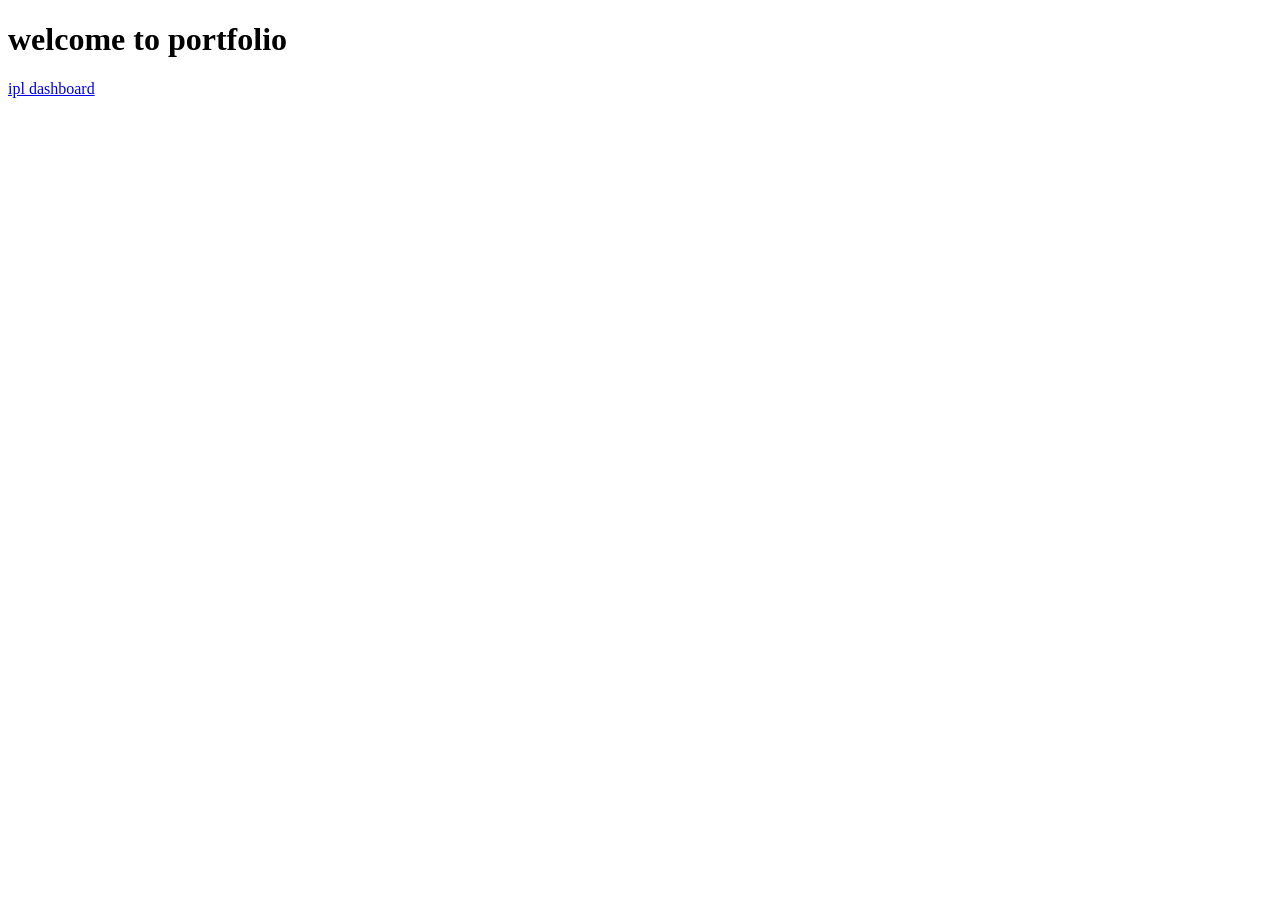
==== index.html @ 3e2a6211 "Add files via upload" ====
<!DOCTYPE html>
<html lang="en">
<head>
    
    <meta charset="UTF-8">
    <meta name="viewport" content="width=device-width, initial-scale=1.0">
    <title>portfolio_page</title>
</head>
<body>
    <h1>welcome to portfolio </h1>
    <a href="./projects/ipl_dashboard/home.html"> ipl dashboard</a>
</body>
</html>
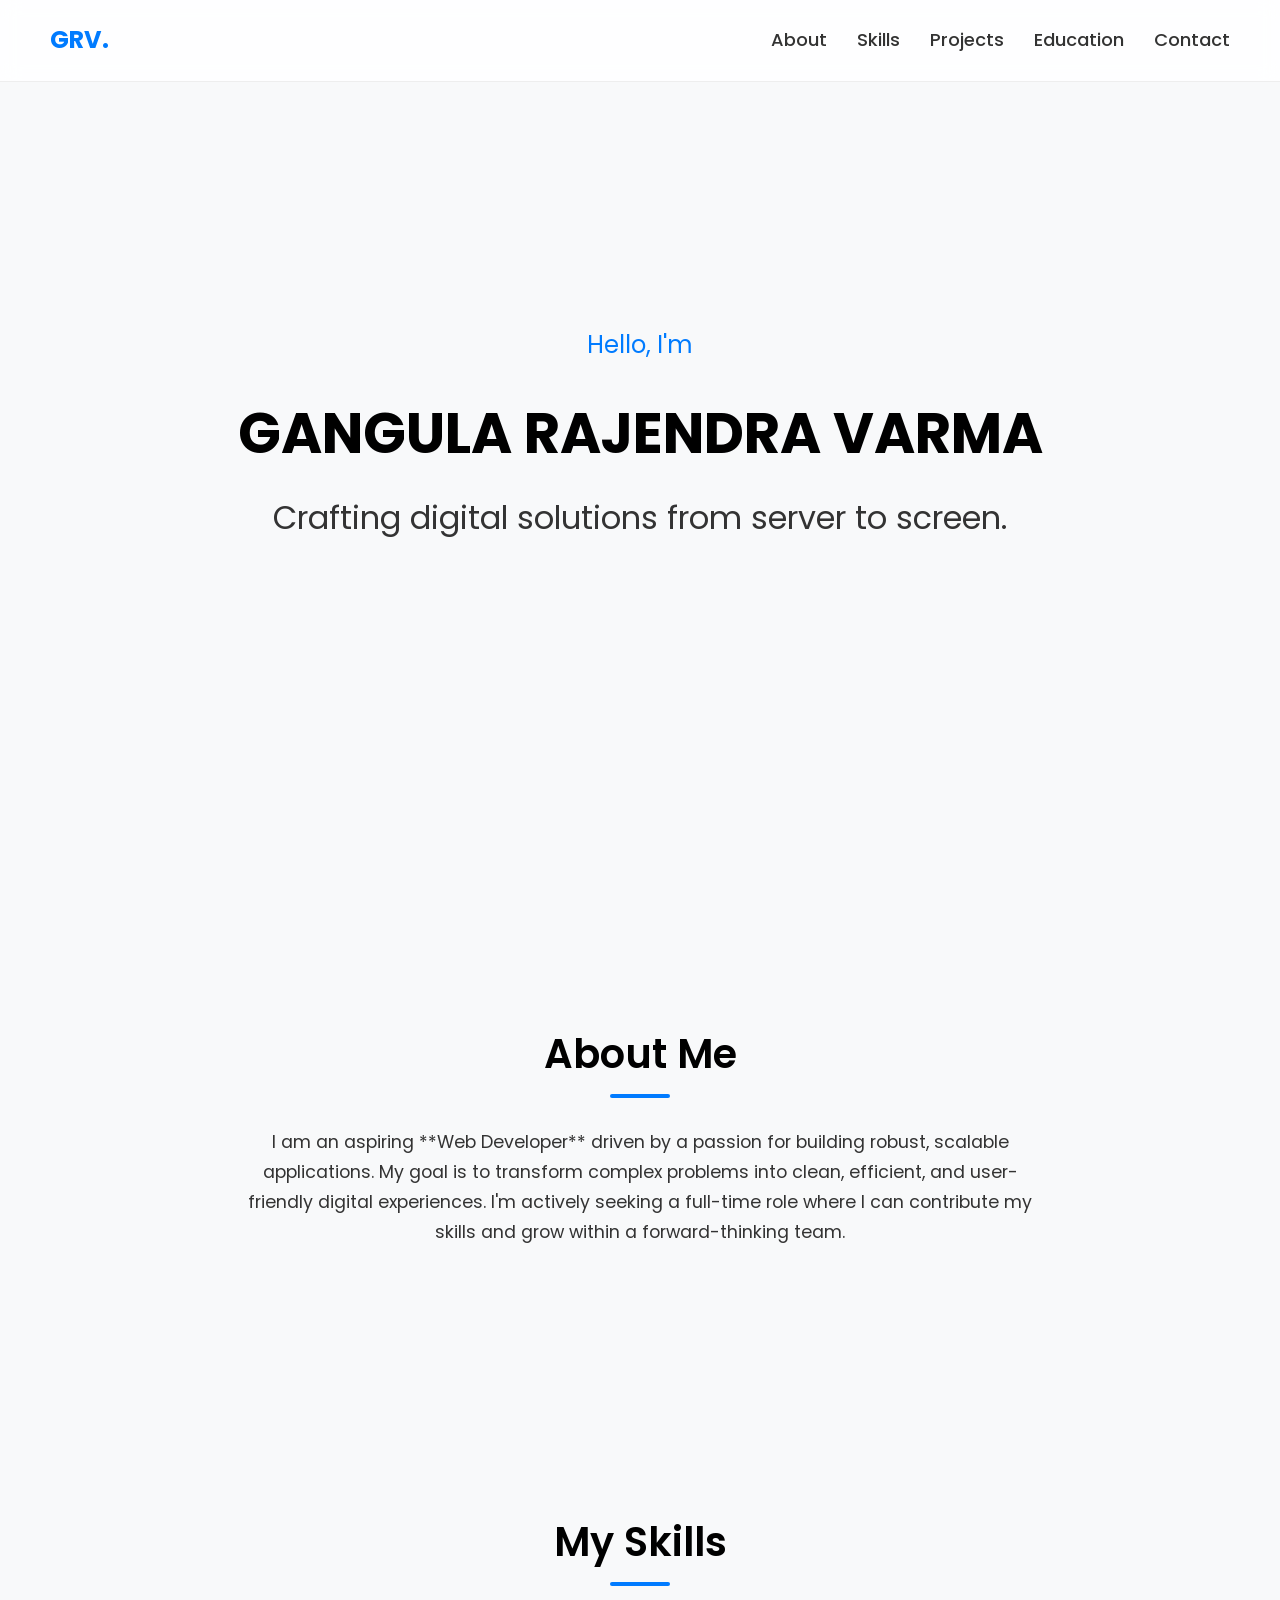
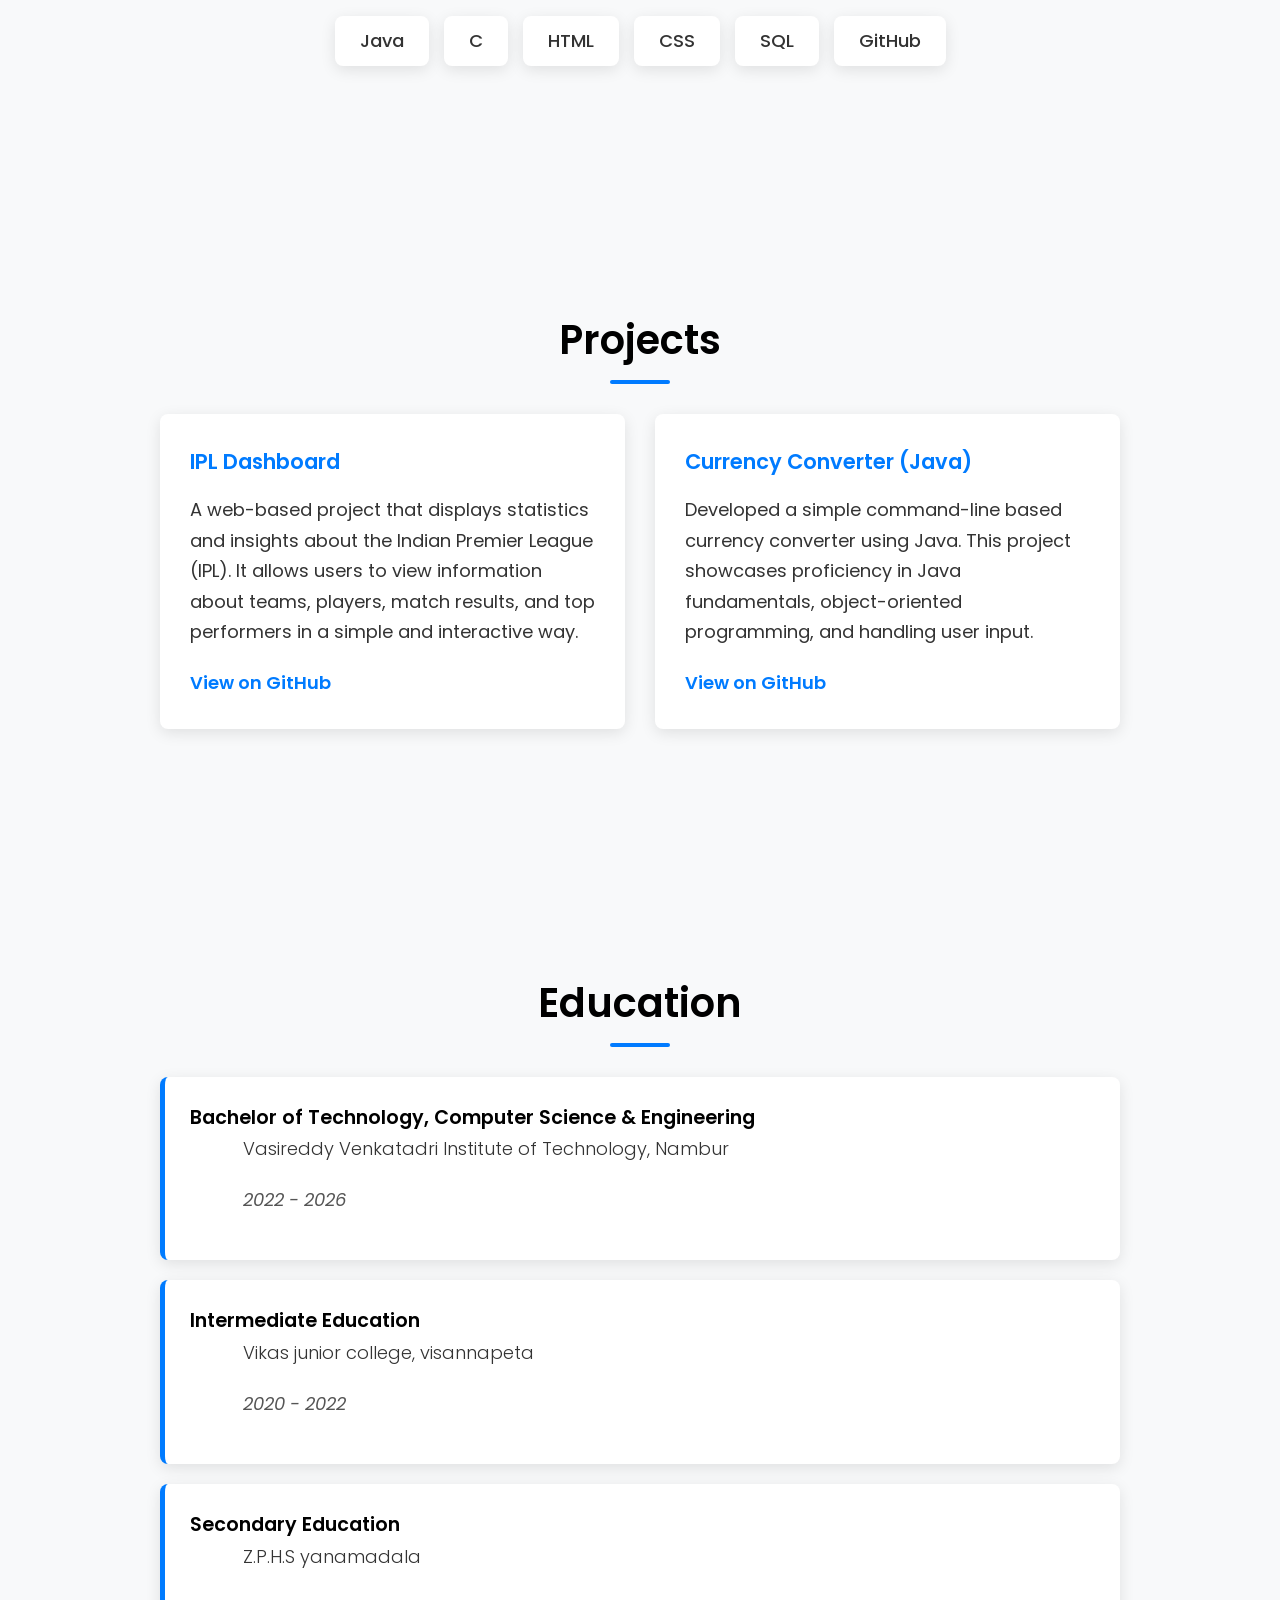
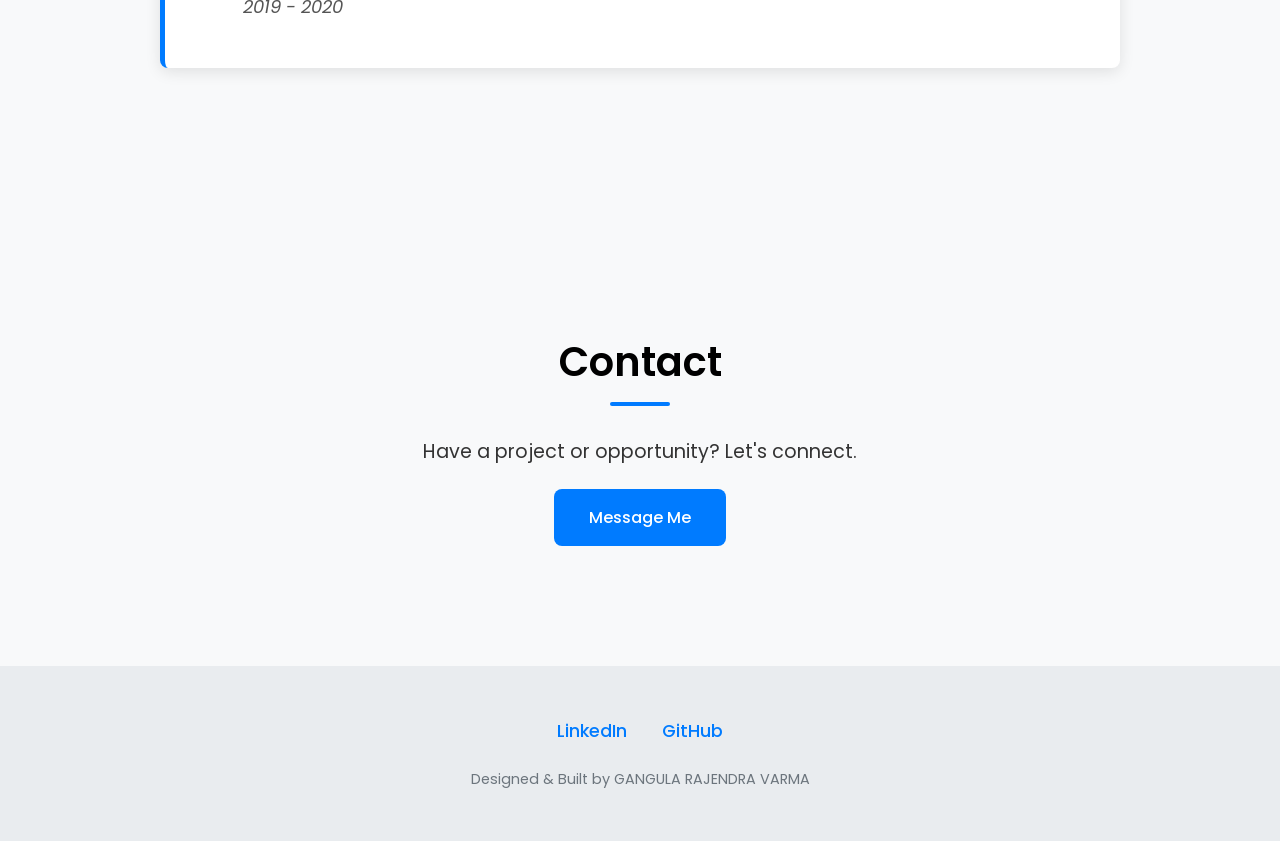
==== commit cab6ed88: "Add files via upload" ====
--- a/index.html
+++ b/index.html
@@ -1,13 +1,118 @@
 <!DOCTYPE html>
 <html lang="en">
 <head>
-    
     <meta charset="UTF-8">
     <meta name="viewport" content="width=device-width, initial-scale=1.0">
-    <title>portfolio_page</title>
+    <title>GANGULA RAJENDRA VARMA | Web Developer</title>
+    <link rel="stylesheet" href="styles.css">
+    <link rel="preconnect" href="https://fonts.googleapis.com">
+    <link rel="preconnect" href="https://fonts.gstatic.com" crossorigin>
+    <link href="https://fonts.googleapis.com/css2?family=Poppins:wght@300;400;600;700&display=swap" rel="stylesheet">
 </head>
 <body>
-    <h1>welcome to portfolio </h1>
-    <a href="./projects/ipl_dashboard/home.html"> ipl dashboard</a>
+
+    <header>
+        <div class="logo">GRV.</div>
+        <nav>
+            <ul>
+                <li><a href="#about">About</a></li>
+                <li><a href="#skills">Skills</a></li>
+                <li><a href="#projects">Projects</a></li>
+                <li><a href="#education">Education</a></li>
+                <li><a href="#contact">Contact</a></li>
+            </ul>
+        </nav>
+    </header>
+
+    <main>
+        <section id="intro">
+            <div class="intro-content">
+                <p class="intro-hello">Hello, I'm</p>
+                <h1>GANGULA RAJENDRA VARMA</h1>
+                <h2>Crafting digital solutions from server to screen.</h2>
+            </div>
+        </section>
+
+        <section id="about">
+            <div class="section-content">
+                <h2>About Me</h2>
+                <p>I am an aspiring **Web Developer** driven by a passion for building robust, scalable applications. My goal is to transform complex problems into clean, efficient, and user-friendly digital experiences. I'm actively seeking a full-time role where I can contribute my skills and grow within a forward-thinking team.</p>
+            </div>
+        </section>
+
+        <section id="skills">
+             <div class="section-content">
+                <h2>My Skills</h2>
+                <div class="skills-container">
+                    <div class="skill-item">Java</div>
+                    <div class="skill-item">C</div>
+                    <div class="skill-item">HTML</div>
+                    <div class="skill-item">CSS</div>
+                    <div class="skill-item">SQL</div>
+                    <div class="skill-item">GitHub</div>
+                </div>
+            </div>
+        </section>
+
+        <section id="projects">
+            <div class="section-content">
+                <h2>Projects</h2>
+                <div class="projects-container">
+                    <div class="project-card">
+                        <h3>IPL Dashboard</h3>
+                        <p>A web-based project that displays statistics and insights about the Indian Premier League (IPL). It allows users to view information about teams, players, match results, and top performers in a simple and interactive way.</p>
+                        <div class="project-links">
+                            <a href="https://github.com/Rajendra339" target="_blank">View on GitHub</a>
+                        </div>
+                    </div>
+                    <div class="project-card">
+                        <h3>Currency Converter (Java)</h3>
+                        <p>Developed a simple command-line based currency converter using Java. This project showcases proficiency in Java fundamentals, object-oriented programming, and handling user input.</p>
+                        <div class="project-links">
+                            <a href="https://github.com/Rajendra339" target="_blank">View on GitHub</a>
+                        </div>
+                    </div>
+                </div>
+            </div>
+        </section>
+
+        <section id="education">
+            <div class="section-content">
+                <h2>Education</h2>
+                 <div class="education-entry">
+                    <h3>Bachelor of Technology, Computer Science & Engineering</h3>
+                    <p class="institution">Vasireddy Venkatadri Institute of Technology, Nambur</p>
+                    <p class="date">2022 - 2026</p>
+                </div>
+                <div class="education-entry">
+                    <h3>Intermediate Education</h3>
+                    <p class="institution">Vikas junior college, visannapeta</p>
+                    <p class="date">2020 - 2022</p>
+                </div>
+                 <div class="education-entry">
+                    <h3>Secondary Education</h3>
+                    <p class="institution">Z.P.H.S yanamadala</p>
+                    <p class="date">2019 - 2020</p>
+                </div>
+            </div>
+        </section>
+
+        <section id="contact">
+            <div class="section-content">
+                <h2>Contact</h2>
+                <p class="contact-pitch">Have a project or opportunity? Let's connect.</p>
+                <a href="mailto:rajendravarmagangula@gmail.com" class="cta-button">Message Me</a>
+            </div>
+        </section>
+    </main>
+
+    <footer>
+        <div class="social-links">
+            <a href="http://www.linkedin.com/in/rajendra-varma-gangula-990882269" target="_blank">LinkedIn</a>
+            <a href="https://github.com/Rajendra339" target="_blank">GitHub</a>
+        </div>
+        <p>Designed & Built by GANGULA RAJENDRA VARMA</p>
+    </footer>
+
 </body>
 </html>
--- a/styles.css
+++ b/styles.css
@@ -0,0 +1,280 @@
+/* --- General Styling --- */
+:root {
+    --primary-color: #007BFF;
+    --primary-hover-color: #0056b3;
+    --background-color: #f8f9fa;
+    --text-color: #333;
+    --heading-color: #000;
+    --card-bg: #ffffff;
+    --shadow: 0 4px 15px rgba(0,0,0,0.1);
+    --border-radius: 8px;
+}
+
+* {
+    margin: 0;
+    padding: 0;
+    box-sizing: border-box;
+}
+
+html {
+    scroll-behavior: smooth;
+}
+
+body {
+    background-color: var(--background-color);
+    color: var(--text-color);
+    font-family: 'Poppins', sans-serif;
+    line-height: 1.7;
+    font-size: 18px;
+}
+
+/* --- Layout & Sections --- */
+main {
+    padding: 0 20px;
+}
+
+section {
+    max-width: 1000px;
+    margin: 0 auto;
+    padding: 120px 20px;
+}
+
+.section-content {
+    text-align: center;
+}
+
+h1, h2, h3 {
+    color: var(--heading-color);
+    font-weight: 600;
+}
+
+h1 {
+    font-size: 3.5rem;
+    font-weight: 700;
+}
+
+h2 {
+    font-size: 2.5rem;
+    margin-bottom: 40px;
+    position: relative;
+    display: inline-block;
+}
+
+h2::after {
+    content: '';
+    position: absolute;
+    bottom: -10px;
+    left: 50%;
+    transform: translateX(-50%);
+    width: 60px;
+    height: 4px;
+    background-color: var(--primary-color);
+    border-radius: 2px;
+}
+
+a {
+    color: var(--primary-color);
+    text-decoration: none;
+    transition: color 0.3s ease;
+}
+
+a:hover {
+    color: var(--primary-hover-color);
+}
+
+p {
+    max-width: 800px;
+    margin: 0 auto 20px auto;
+}
+
+/* --- Header & Navigation --- */
+header {
+    display: flex;
+    justify-content: space-between;
+    align-items: center;
+    padding: 20px 50px;
+    position: fixed;
+    width: 100%;
+    top: 0;
+    background-color: rgba(255, 255, 255, 0.85);
+    backdrop-filter: blur(10px);
+    z-index: 100;
+    border-bottom: 1px solid #eee;
+}
+
+.logo {
+    font-size: 1.5rem;
+    font-weight: 700;
+    color: var(--primary-color);
+}
+
+nav ul {
+    list-style-type: none;
+    display: flex;
+}
+
+nav ul li {
+    margin-left: 30px;
+}
+nav ul li a {
+    color: var(--text-color);
+    font-weight: 500;
+    transition: color 0.3s ease;
+}
+nav ul li a:hover {
+    color: var(--primary-color);
+}
+
+/* --- Intro Section --- */
+#intro {
+    min-height: 100vh;
+    display: flex;
+    align-items: center;
+    justify-content: center;
+    text-align: center;
+}
+.intro-hello {
+    font-size: 1.5rem;
+    color: var(--primary-color);
+}
+#intro h2 {
+    font-size: 2rem;
+    color: var(--text-color);
+    font-weight: 400;
+    margin: 10px 0 30px 0;
+}
+#intro h2::after {
+    display: none;
+}
+
+.cta-button {
+    display: inline-block;
+    background-color: var(--primary-color);
+    color: white;
+    padding: 15px 35px;
+    border-radius: var(--border-radius);
+    transition: background-color 0.3s ease, transform 0.3s ease;
+    font-size: 1rem;
+    font-weight: 500;
+}
+
+.cta-button:hover {
+    background-color: var(--primary-hover-color);
+    color: white;
+    transform: translateY(-3px);
+}
+
+/* --- About Section --- */
+#about p {
+    font-size: 1.1rem;
+}
+
+#about strong {
+    color: var(--primary-color);
+    font-weight: 600;
+}
+
+/* --- Skills --- */
+.skills-container {
+    display: flex;
+    flex-wrap: wrap;
+    justify-content: center;
+    gap: 15px;
+}
+.skill-item {
+    background-color: var(--card-bg);
+    padding: 10px 25px;
+    border-radius: var(--border-radius);
+    box-shadow: var(--shadow);
+    font-weight: 500;
+}
+
+/* --- Projects --- */
+.projects-container {
+    display: grid;
+    grid-template-columns: 1fr 1fr;
+    gap: 30px;
+    text-align: left;
+}
+.project-card {
+    background-color: var(--card-bg);
+    padding: 30px;
+    border-radius: var(--border-radius);
+    box-shadow: var(--shadow);
+    transition: transform 0.3s ease, box-shadow 0.3s ease;
+}
+.project-card:hover {
+    transform: translateY(-5px);
+    box-shadow: 0 8px 25px rgba(0,0,0,0.15);
+}
+.project-card h3 {
+    color: var(--primary-color);
+    margin-bottom: 15px;
+}
+.project-links {
+    margin-top: 20px;
+    font-weight: 600;
+}
+
+/* --- Education --- */
+.education-entry {
+    background-color: var(--card-bg);
+    padding: 25px;
+    border-radius: var(--border-radius);
+    box-shadow: var(--shadow);
+    margin-bottom: 20px;
+    text-align: left;
+    border-left: 5px solid var(--primary-color);
+}
+.education-entry h3 {
+    font-size: 1.2rem;
+}
+.education-entry .institution {
+    font-weight: 300;
+}
+.education-entry .date {
+    font-style: italic;
+    color: #555;
+    margin-top: 5px;
+}
+
+/* --- Contact --- */
+.contact-pitch {
+    font-size: 1.2rem;
+}
+
+/* --- Footer --- */
+footer {
+    text-align: center;
+    padding: 50px 20px;
+    background-color: #e9ecef;
+}
+.social-links a {
+    margin: 0 15px;
+    font-size: 1.1rem;
+    font-weight: 500;
+}
+footer p {
+    margin-top: 20px;
+    font-size: 0.9rem;
+    color: #6c757d;
+    margin-bottom: 0;
+}
+
+/* --- Responsive Design --- */
+@media (max-width: 992px) {
+    h1 { font-size: 2.8rem; }
+    h2 { font-size: 2.2rem; }
+    section { padding: 100px 20px; }
+    .projects-container { grid-template-columns: 1fr; }
+}
+
+@media (max-width: 768px) {
+    body { font-size: 16px; }
+    h1 { font-size: 2.2rem; }
+    h2 { font-size: 1.8rem; }
+    header { padding: 20px; }
+    nav ul { display: none; } /* Simple approach for mobile nav */
+    .section-content { text-align: center; }
+    .education-entry { text-align: center; border-left: none; }
+}
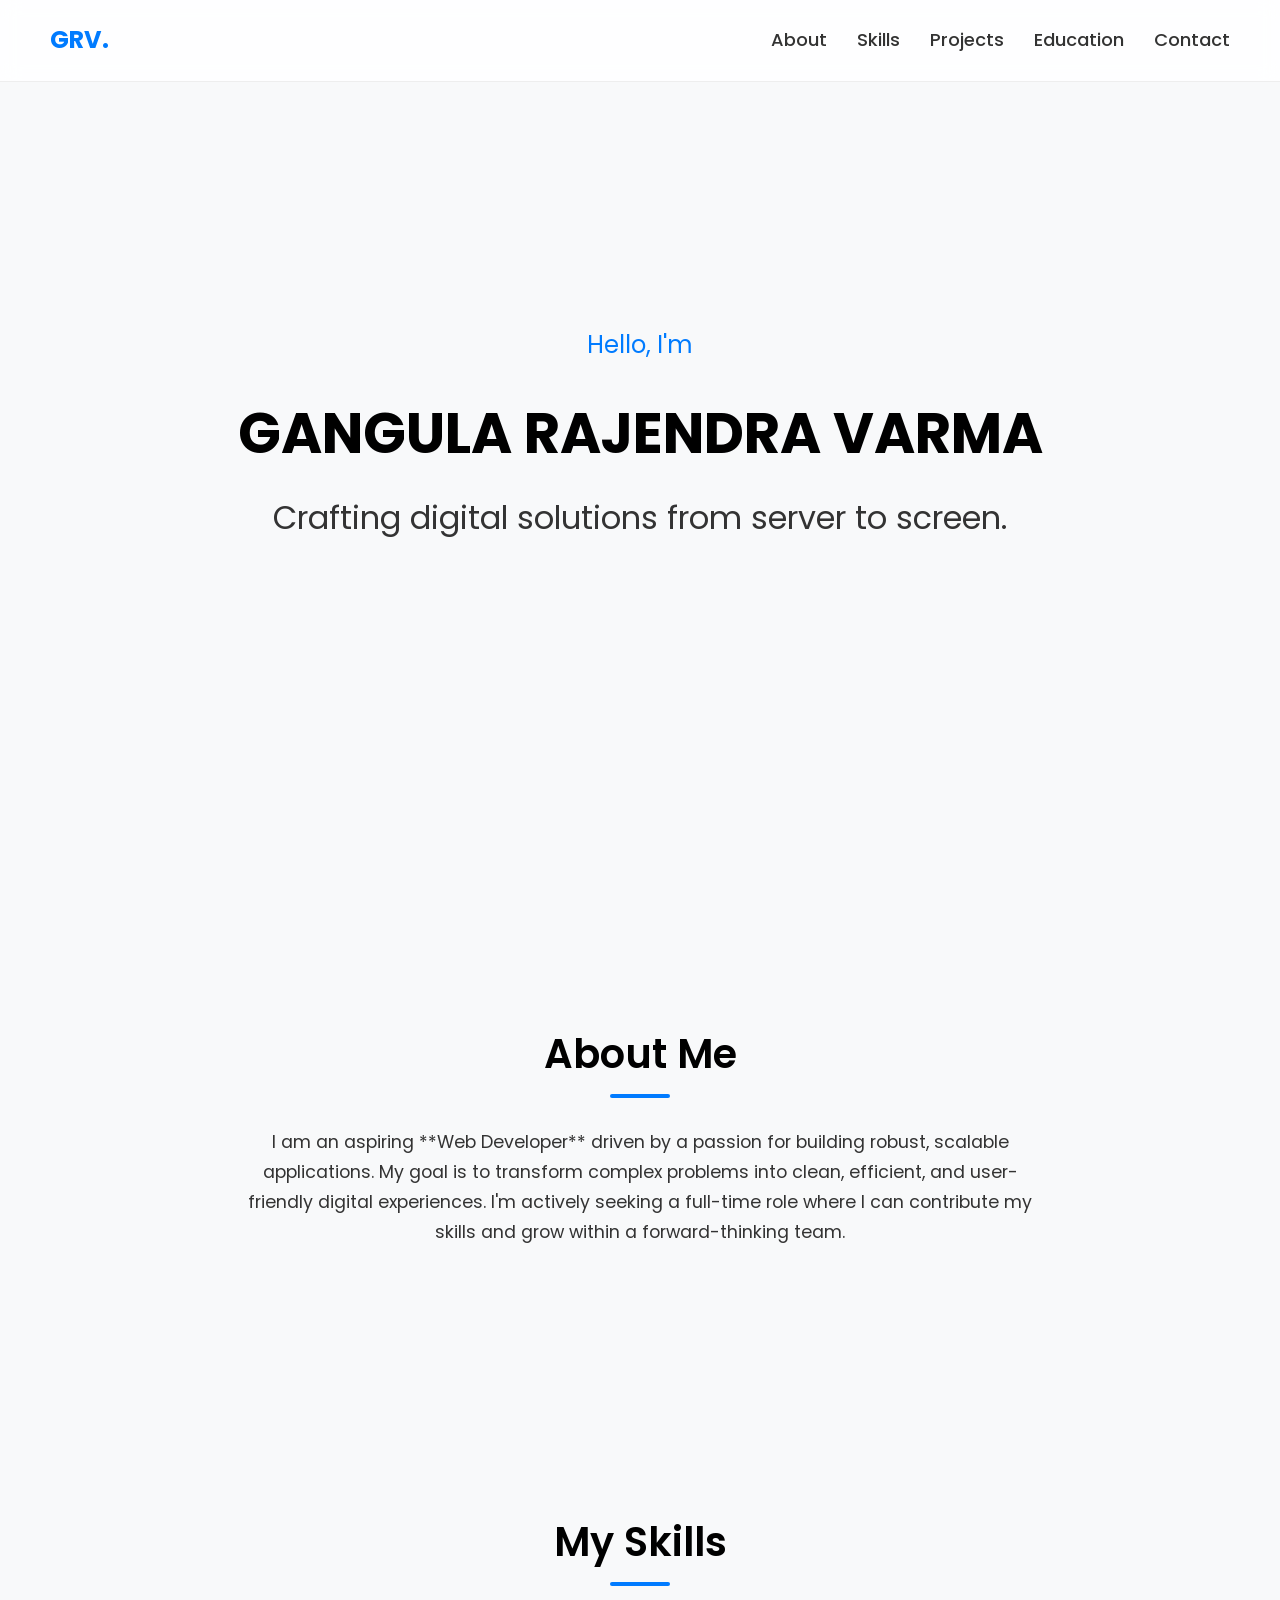
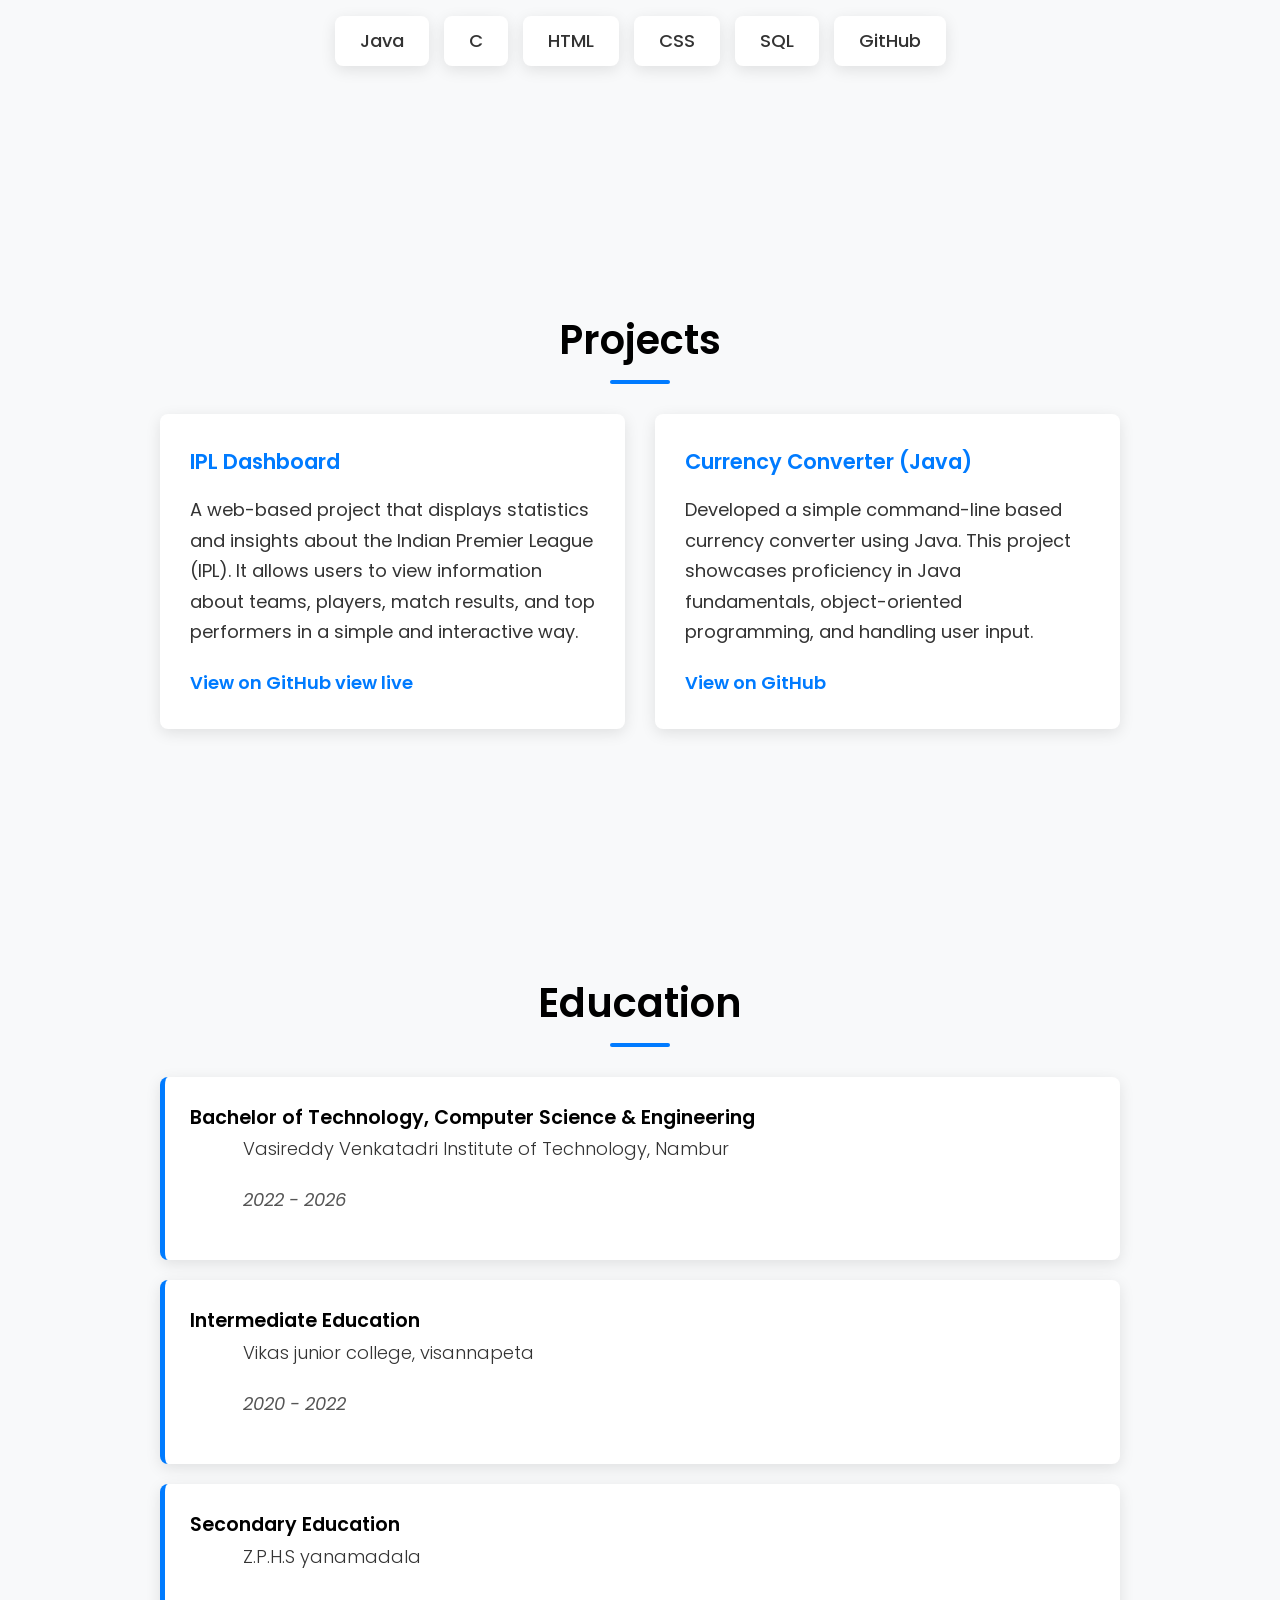
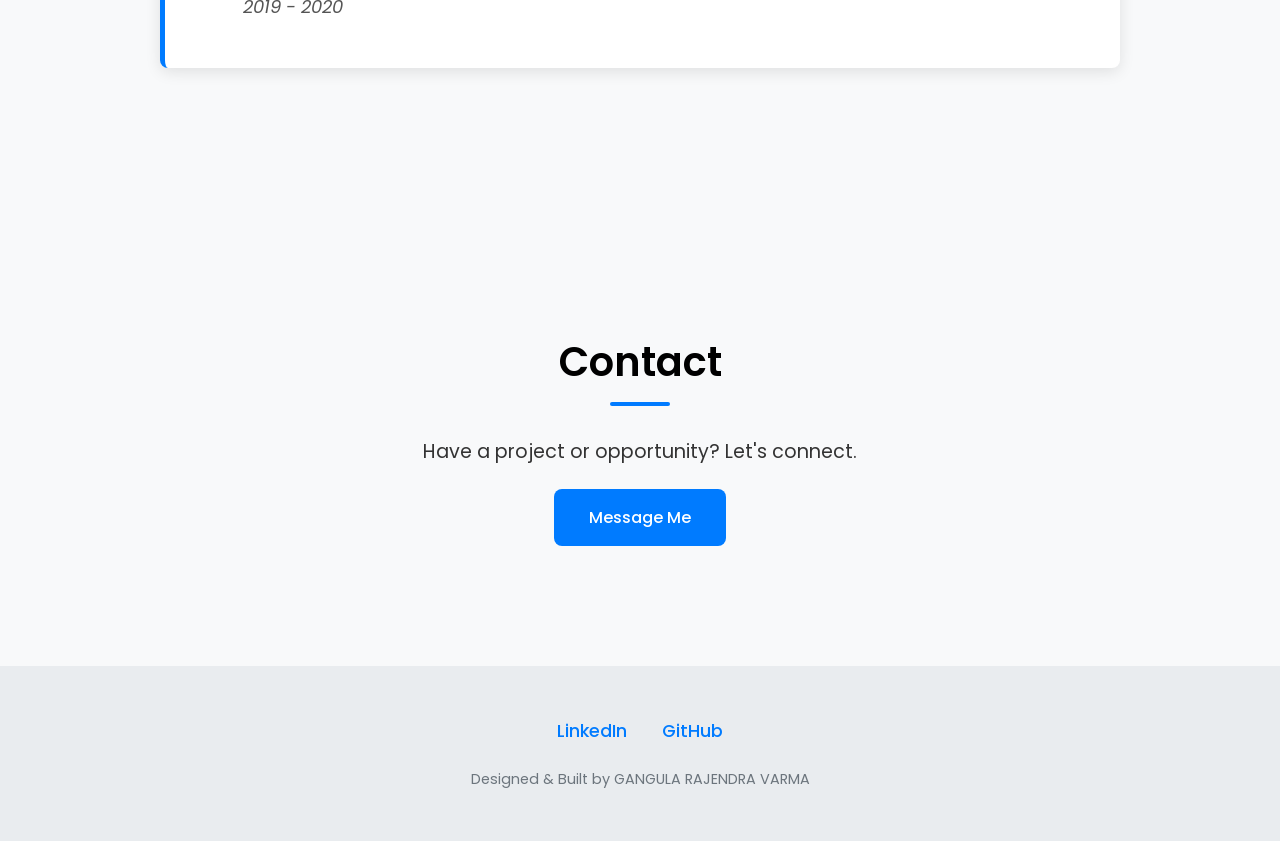
==== commit 6de3b6ca: "Update index.html" ====
--- a/index.html
+++ b/index.html
@@ -63,6 +63,7 @@
                         <p>A web-based project that displays statistics and insights about the Indian Premier League (IPL). It allows users to view information about teams, players, match results, and top performers in a simple and interactive way.</p>
                         <div class="project-links">
                             <a href="https://github.com/Rajendra339" target="_blank">View on GitHub</a>
+                            <a href="https://rajendra339.github.io/IPL_dashboard/">view live</a>
                         </div>
                     </div>
                     <div class="project-card">
@@ -115,4 +116,4 @@
     </footer>
 
 </body>
-</html>+</html>
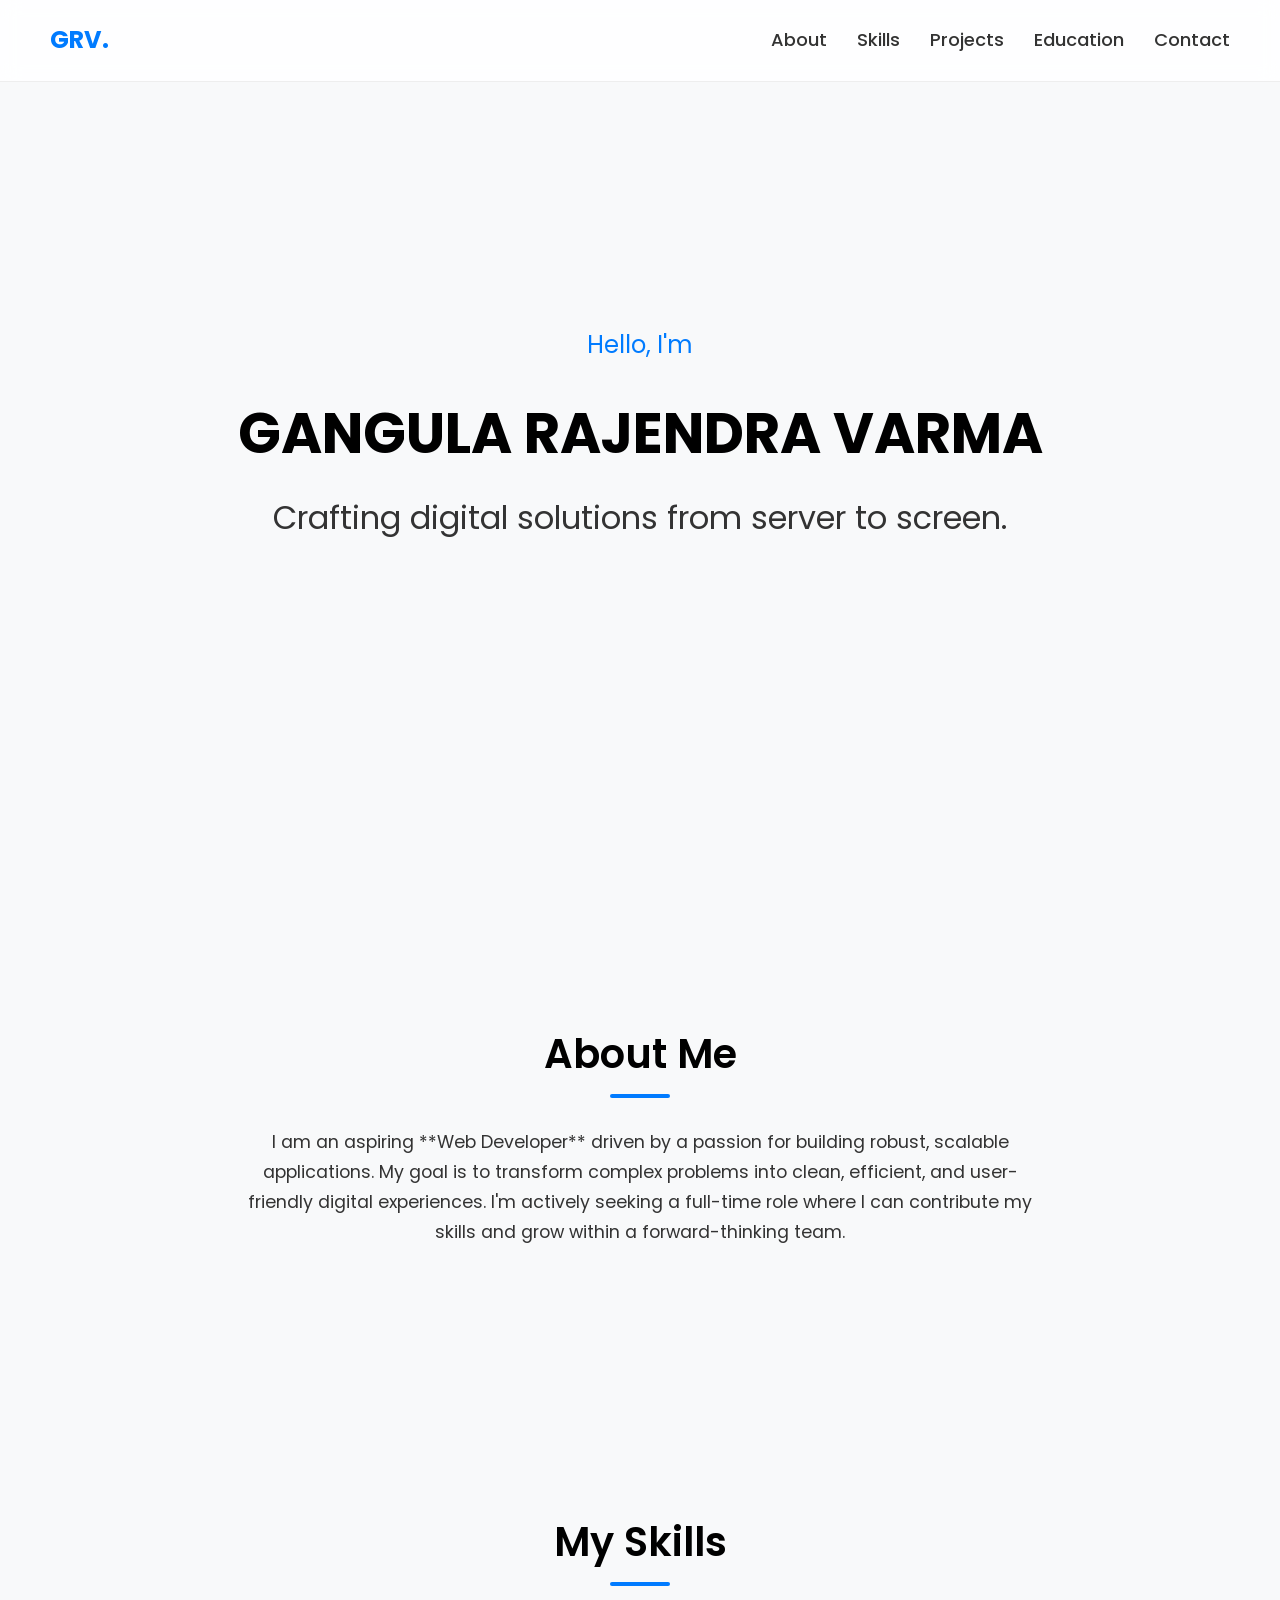
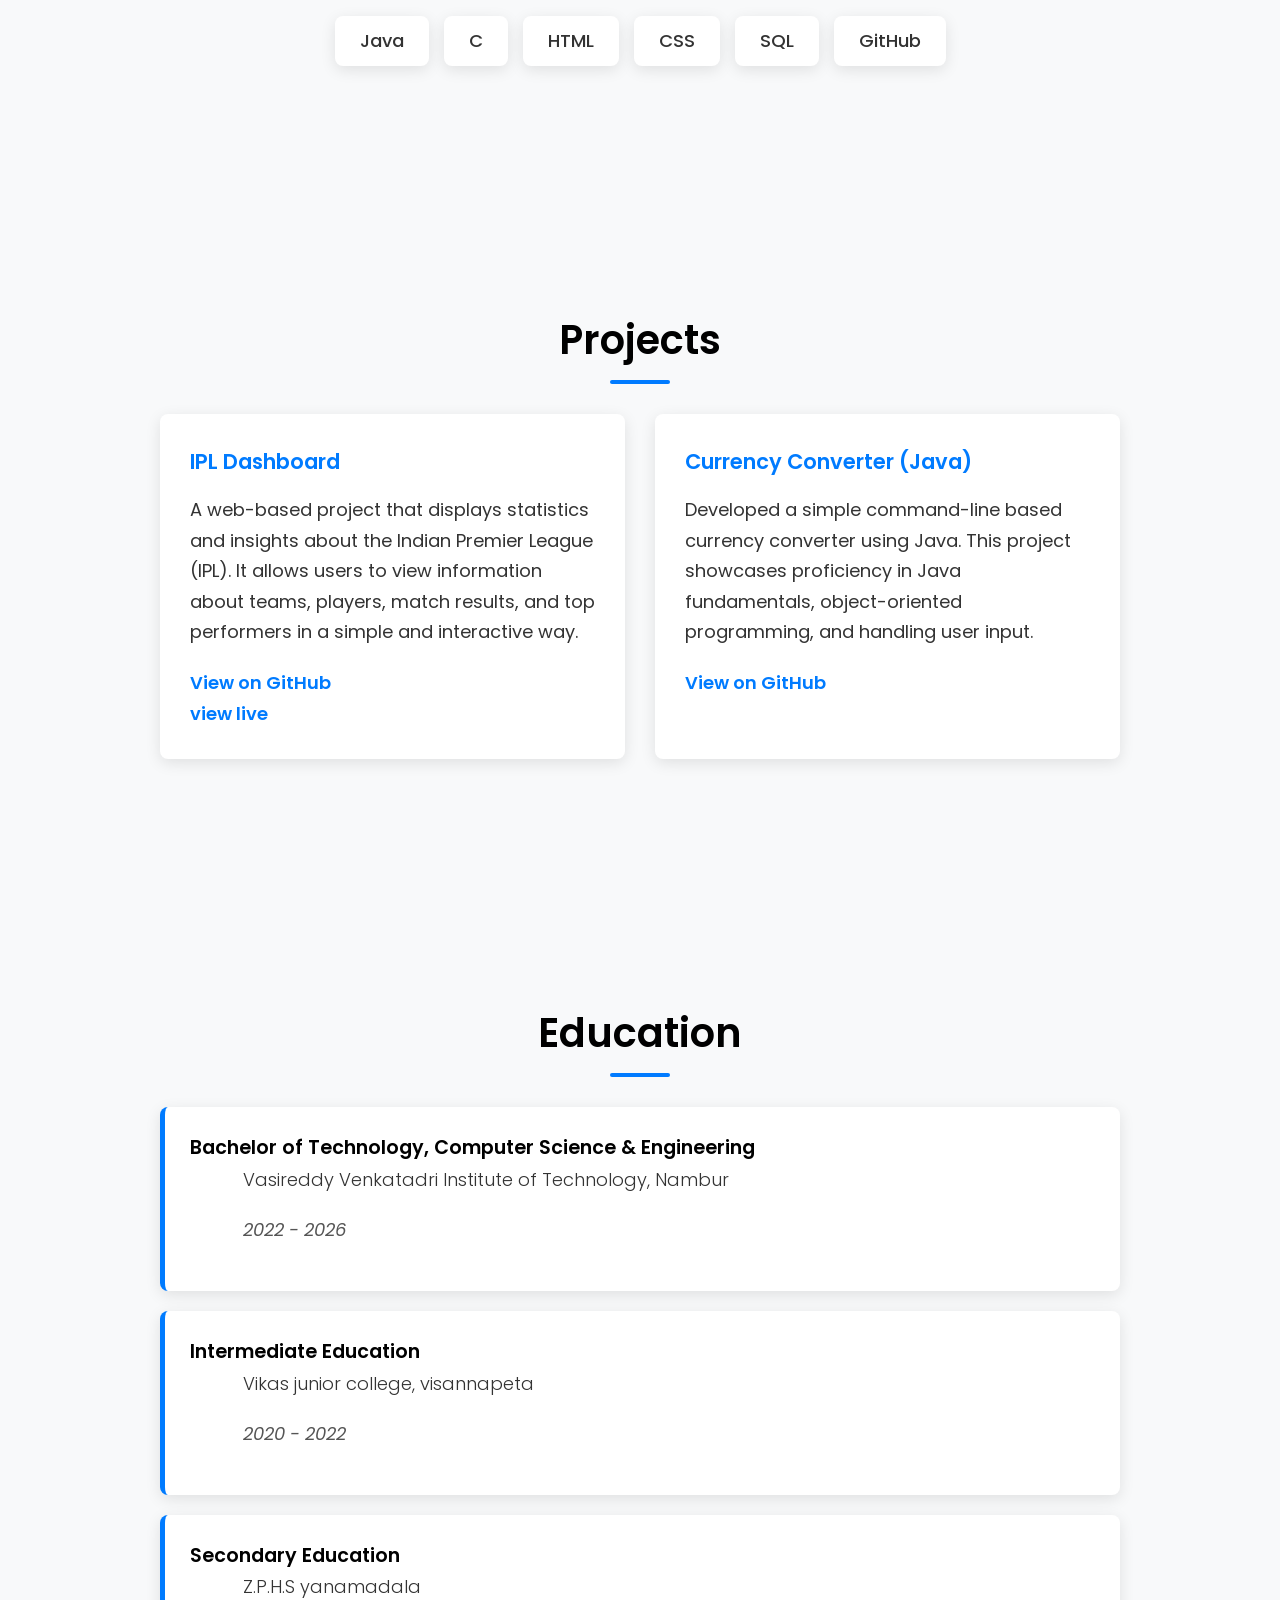
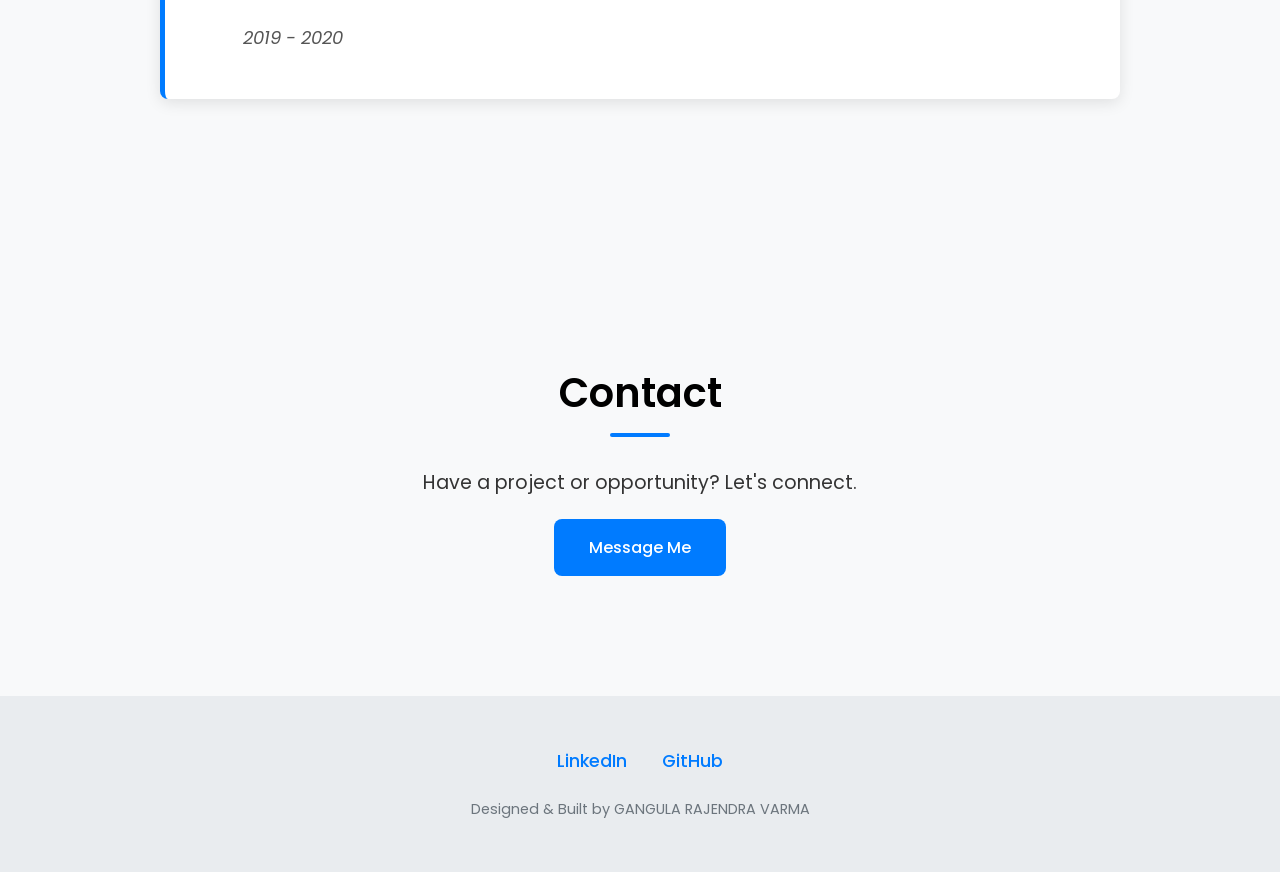
==== commit 3b84e687: "Update index.html" ====
--- a/index.html
+++ b/index.html
@@ -63,6 +63,7 @@
                         <p>A web-based project that displays statistics and insights about the Indian Premier League (IPL). It allows users to view information about teams, players, match results, and top performers in a simple and interactive way.</p>
                         <div class="project-links">
                             <a href="https://github.com/Rajendra339" target="_blank">View on GitHub</a>
+                            <br>
                             <a href="https://rajendra339.github.io/IPL_dashboard/">view live</a>
                         </div>
                     </div>
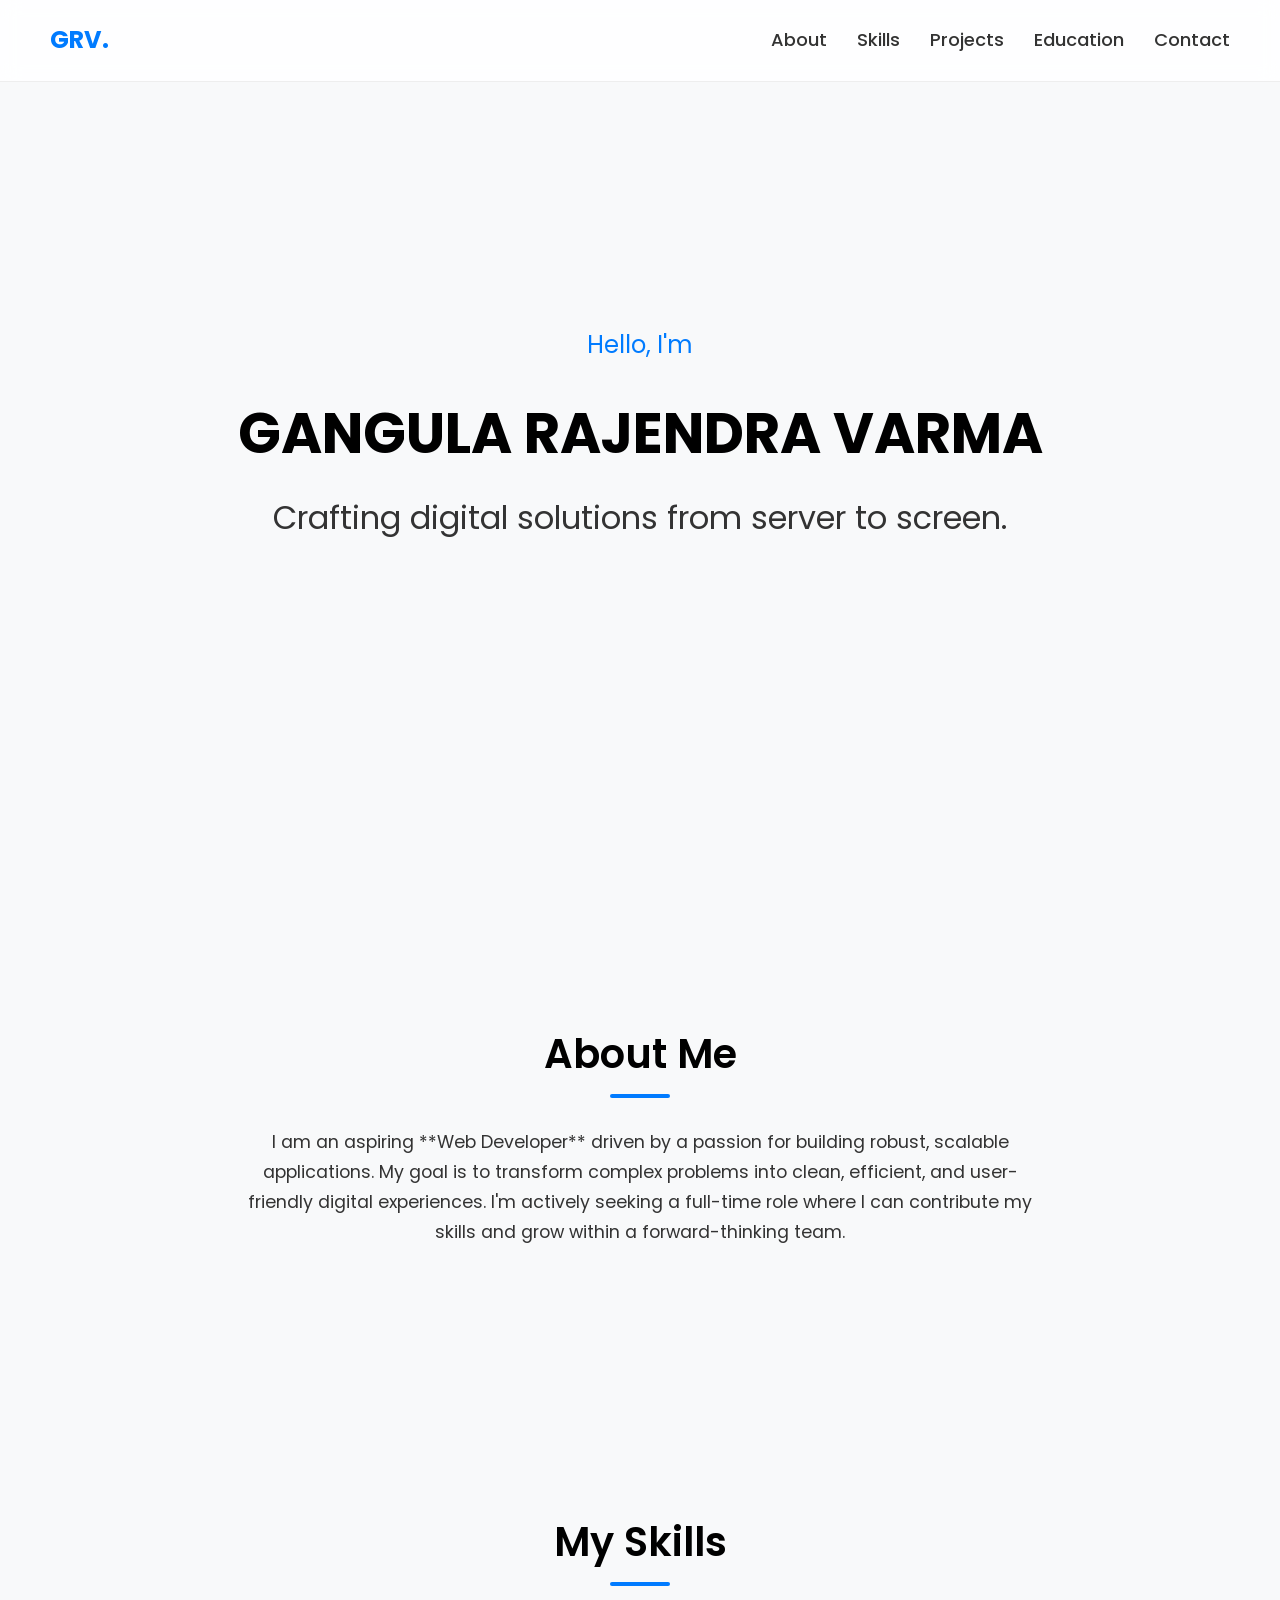
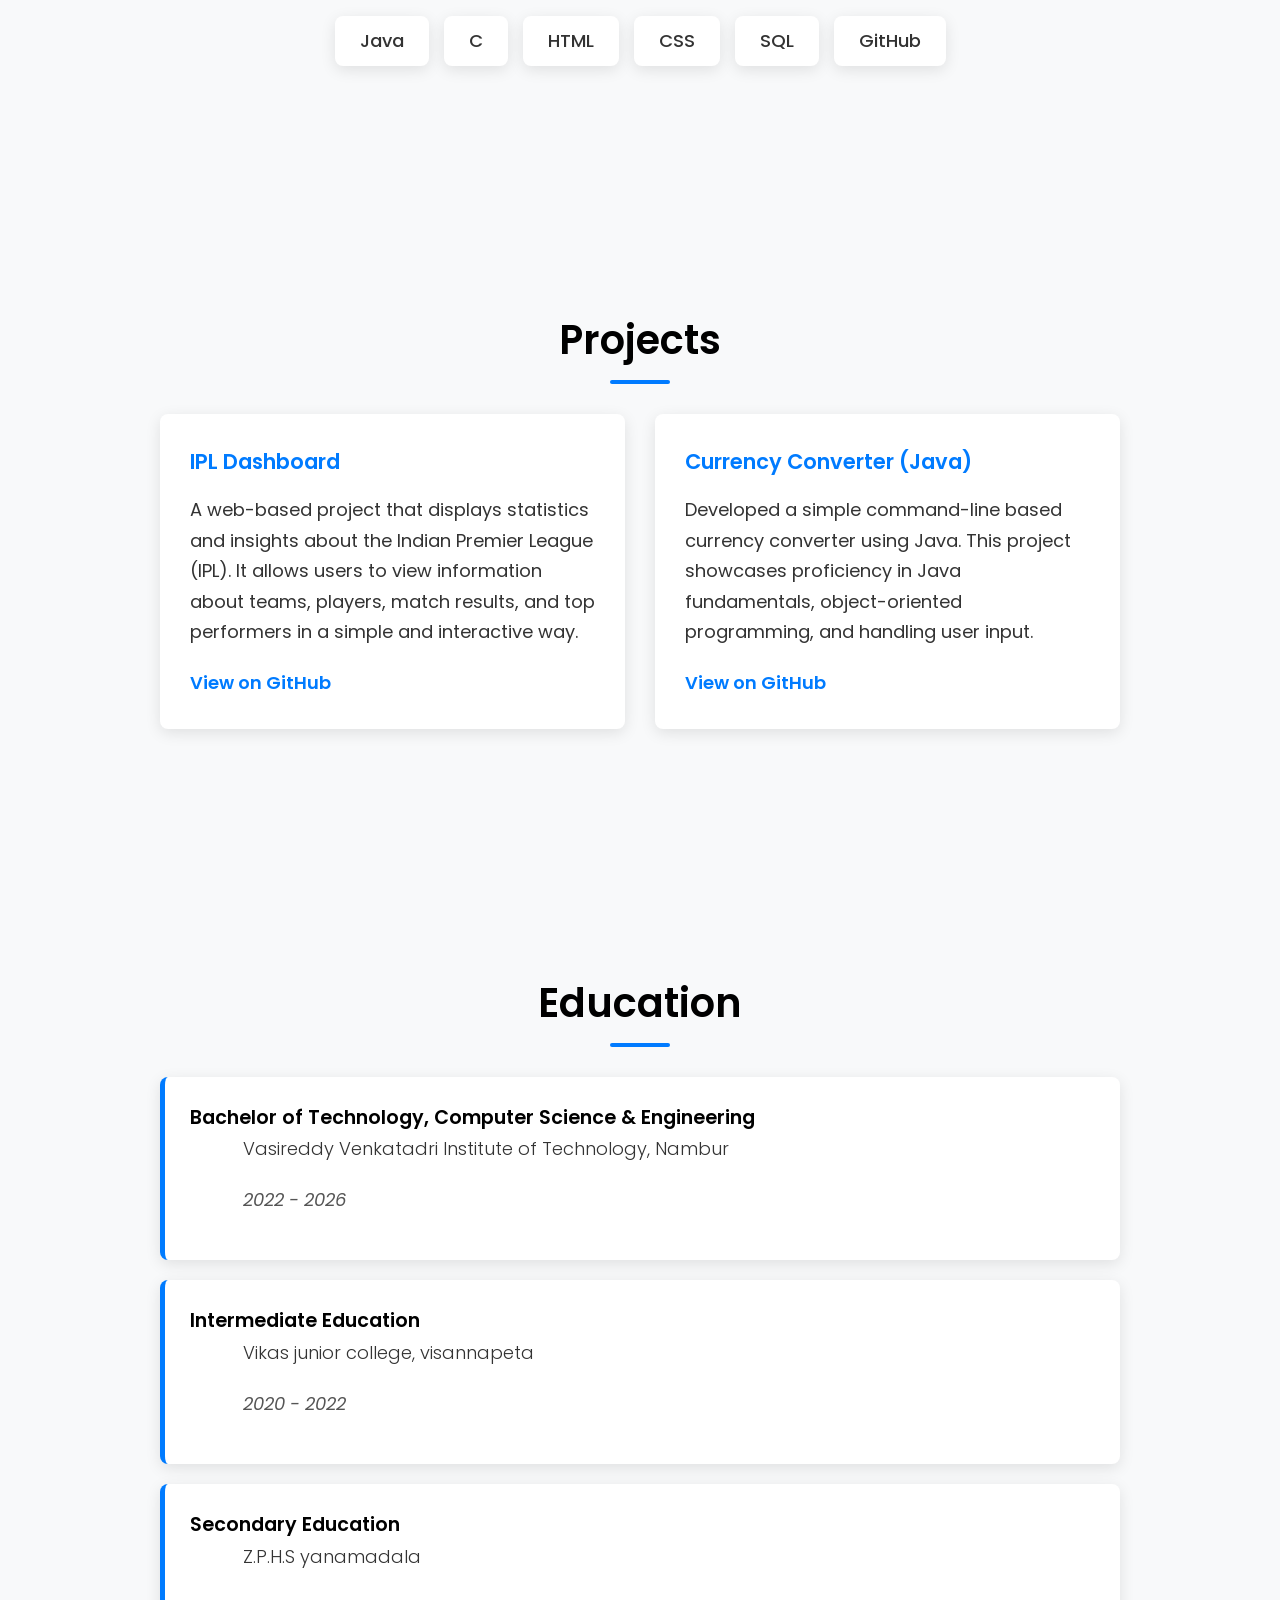
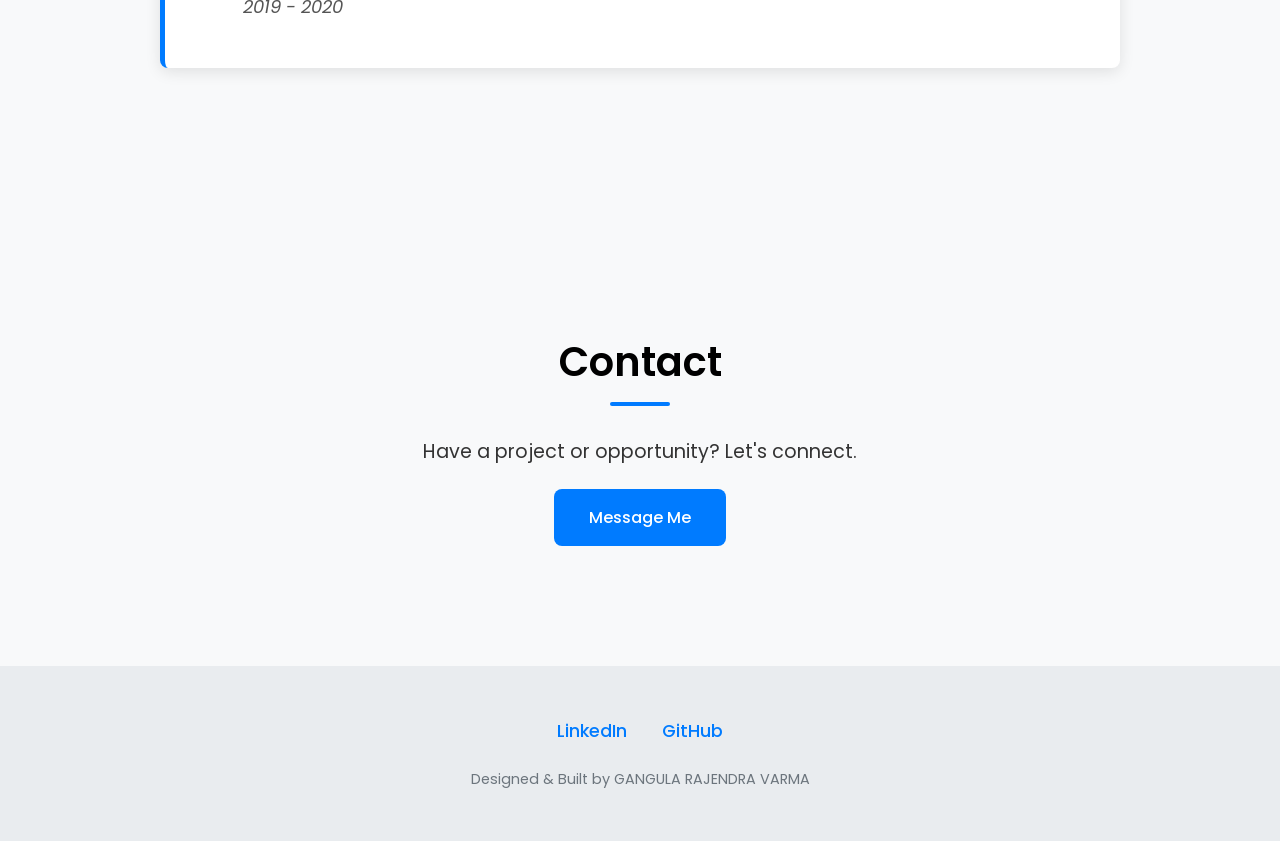
==== commit fab215ad: "Add files via upload" ====
--- a/index.html
+++ b/index.html
@@ -63,8 +63,6 @@
                         <p>A web-based project that displays statistics and insights about the Indian Premier League (IPL). It allows users to view information about teams, players, match results, and top performers in a simple and interactive way.</p>
                         <div class="project-links">
                             <a href="https://github.com/Rajendra339" target="_blank">View on GitHub</a>
-                            <br>
-                            <a href="https://rajendra339.github.io/IPL_dashboard/">view live</a>
                         </div>
                     </div>
                     <div class="project-card">
@@ -117,4 +115,4 @@
     </footer>
 
 </body>
-</html>
+</html>
